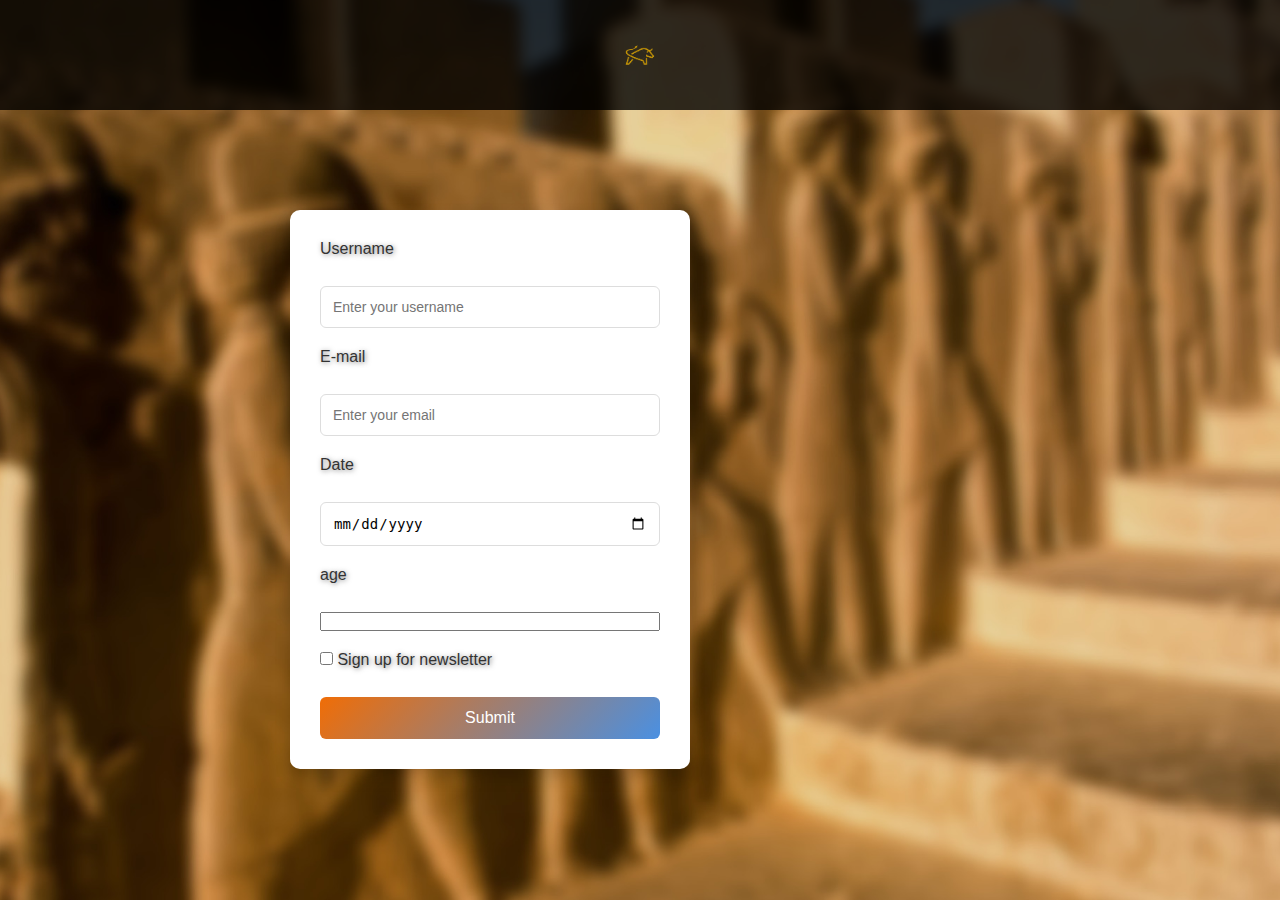
==== Contact.html @ b9647456 "Updated" ====
<!doctype html>
<html lang="en">
    <link rel="stylesheet" href="main.css">
    <head>
        <title>Contact</title>
        <style>
            * {
                margin: 0;
                padding: 0;
                box-sizing: border-box;
            }
    
            body, html {
                height: 100%;
                font-family: Arial, sans-serif;
            }
    
            body {
                background-image: url(image/Parsi.jpeg);
                background-size: 120%;
                background-position: center;
                background-repeat: no-repeat;
                background-color: black;
                color: white;
                animation: backgroundZoom 30s infinite alternate;
            }
    
            @keyframes backgroundZoom {
                0% {
                    background-size: 110%;
                }
                100% {
                    background-size: 120%;
                }
            }
    
            nav {
                display:flex;
                justify-content: space-around;
                padding: 20px 0;
                background-color: rgba(0, 0, 0, 0.8);
            }
    
            nav a {
                color: white;
                text-decoration: none;
                padding: 5px 10px;
                font-size: 16px;
            }
    
            nav a:hover {
                background-color: #555;
                border-radius: 3px;
            }
    
            nav img {
                width: 50px;
            }
            .container {
                text-align: center;
                margin-top: 150px;
                color: whitesmoke;
            }
    
            h1 {
                font-size: 40px;
                margin-bottom: 20px;
            }
    
            p {
                font-size: 18px;
                line-height: 1.5;
                margin-bottom: 20px;
                width: 70%;
                margin-left: auto;
                margin-right: auto;
            }
    
        </style>
      </head>
   <nav>
    <a href="index.html" class="logo"><img src="image/logo.png" alt="" width="60px"></a>
    <!DOCTYPE html>
   </nav>
 <header class="contact">
    <form>
        <label for="Username">Username</label>
        <input type="text" id="Username" placeholder="Enter your username" min="5" max="10" required>
    
        <label for="E-mail">E-mail</label>
        <input type="email" id="E-mail" placeholder="Enter your email" required>
    
        <label for="Date">Date</label>
        <input type="date" id="Date" required>
    
        <label for="age">age</label>
        <input type="number" id="age" min="3" max="50" required>
    
        <label for="NieuwsBrief">
          <input type="checkbox" id="NieuwsBrief" required> Sign up for newsletter
        </label>
    
        <input type="submit" value="Submit">
      </form>
 </header>

 </body>
</html>
---- main.css ----
body {
    background-image: url(image/Parsi.jpeg);
    background-size: cover;
    background-position: center;
    background-repeat: repeat;
    background-attachment: fixed;
    color: #D8D9D7;
    font-family: 'Arial', sans-serif;
    margin: 0;
    padding: 0;
}

html {
    scroll-behavior: smooth;
}
@keyframes zoomIn {
    0% {
        background-size: 170%;
        background-position: center;
    }
    100% {
        background-size: 170%;
        background-position: top right;
    }
}

div, header {
    max-width: 700px;
    margin: 100px auto;
    font-size: 20px;
    color: #A69E94;
    text-shadow: 1px 1px 5px rgba(0, 0, 0, 0.5);
}

p {
    color: #D8D9D7;
    text-shadow: 1px 1px 5px rgba(0, 0, 0, 0.5);
    line-height: 1.6;
}

nav {
    display: flex;
    justify-content: space-between;
    align-items: center;
    background-color: #57370D;
    padding: 10px 70px;
    font-size: 20px;
}

a {
    text-decoration: none;
    color: #FFE998;
    transition: color 0.3s ease;
}

a:hover {
    color: #735A4C;
}

a.logo {
    display: flex;
    justify-content: flex-start;
    padding: 10px;
}

.video-container {
    display: flex;
    justify-content: center;
    overflow: hidden;
    background-color: #A69E94;
    margin-bottom: 500px;
}

.centered {
    margin-left: 70%;
    margin-right: 70%;
}
* {
    box-sizing: border-box;
    margin: 0;
    padding: 0;
}


form {
    background-color: white;
    padding: 30px;
    border-radius: 10px;
    box-shadow: 0 8px 16px rgba(0, 0, 0, 0.15);
    width: 400px;
    display: flex;
    flex-direction: column;
    gap: 20px;
}

label {
    font-size: 16px;
    color: #333;
    font-weight: 500;
    margin-bottom: 8px;
}

input[type="text"],
input[type="email"],
input[type="date"],
input[type="datetime-local"] {
    padding: 12px;
    font-size: 14px;
    width: 100%;
    border: 1px solid #ddd;
    border-radius: 6px;
    transition: border-color 0.3s ease, box-shadow 0.3s ease;
}

input[type="submit"] {
    background: linear-gradient(135deg, #f06d06, #4a90e2);
    color: white;
    font-size: 16px;
    padding: 12px;
    border: none;
    border-radius: 6px;
    cursor: pointer;
    transition:  0.3s ease, transform 0.2s ease;
}

input[type="submit"]:hover {
    background: linear-gradient(135deg, #4a90e2, #f06d06);
    transform: translateY(-2px);
}

input[type="checkbox"] {
    accent-color: #f06d06;
    cursor: pointer;
}
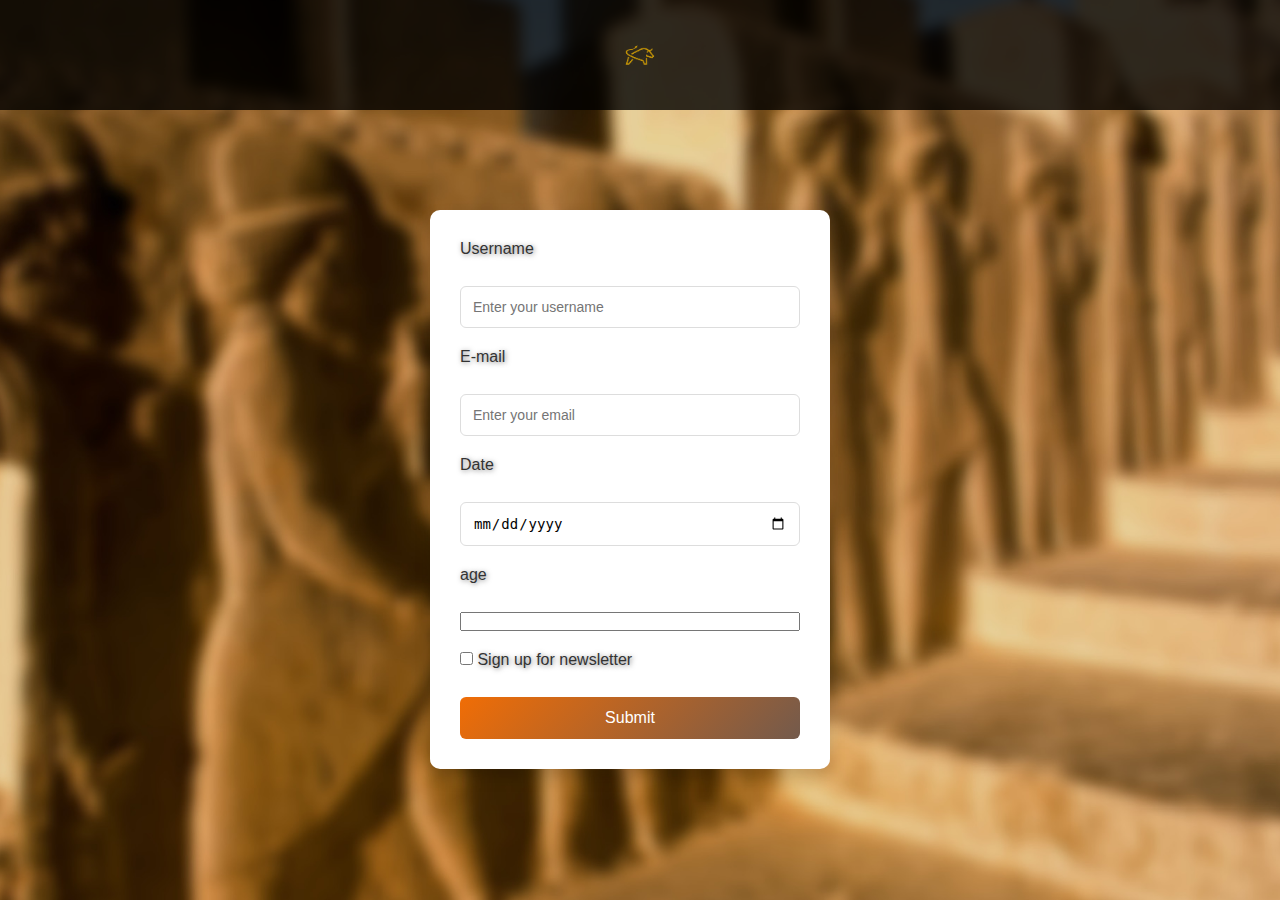
==== commit bd478e7a: "Changed the Hobby sections and contact form margin" ====
--- a/Contact.html
+++ b/Contact.html
@@ -56,12 +56,7 @@
             nav img {
                 width: 50px;
             }
-            .container {
-                text-align: center;
-                margin-top: 150px;
-                color: whitesmoke;
-            }
-    
+
             h1 {
                 font-size: 40px;
                 margin-bottom: 20px;
@@ -75,6 +70,7 @@
                 margin-left: auto;
                 margin-right: auto;
             }
+
     
         </style>
       </head>
@@ -82,27 +78,27 @@
     <a href="index.html" class="logo"><img src="image/logo.png" alt="" width="60px"></a>
     <!DOCTYPE html>
    </nav>
- <header class="contact">
-    <form>
-        <label for="Username">Username</label>
-        <input type="text" id="Username" placeholder="Enter your username" min="5" max="10" required>
-    
-        <label for="E-mail">E-mail</label>
-        <input type="email" id="E-mail" placeholder="Enter your email" required>
-    
-        <label for="Date">Date</label>
-        <input type="date" id="Date" required>
-    
-        <label for="age">age</label>
-        <input type="number" id="age" min="3" max="50" required>
-    
-        <label for="NieuwsBrief">
-          <input type="checkbox" id="NieuwsBrief" required> Sign up for newsletter
-        </label>
-    
-        <input type="submit" value="Submit">
-      </form>
- </header>
+    <header class="contact">
+        <form>
+            <label for="Username">Username</label>
+            <input type="text" id="Username" placeholder="Enter your username" min="5" max="10" required>
+
+            <label for="E-mail">E-mail</label>
+            <input type="email" id="E-mail" placeholder="Enter your email" required>
+
+            <label for="Date">Date</label>
+            <input type="date" id="Date" required>
+
+            <label for="age">age</label>
+            <input type="number" id="age" min="3" max="50" required>
+
+            <label for="NieuwsBrief">
+                <input type="checkbox" id="NieuwsBrief" required> Sign up for newsletter
+            </label>
+
+            <input type="submit" value="Submit">
+        </form>
+    </header>
 
  </body>
 </html>
--- a/main.css
+++ b/main.css
@@ -91,6 +91,7 @@
     display: flex;
     flex-direction: column;
     gap: 20px;
+    margin-left: 140px;
 }
 
 label {
@@ -113,7 +114,7 @@
 }
 
 input[type="submit"] {
-    background: linear-gradient(135deg, #f06d06, #4a90e2);
+    background: linear-gradient(135deg, #f06d06, #735A4C);
     color: white;
     font-size: 16px;
     padding: 12px;
@@ -124,7 +125,7 @@
 }
 
 input[type="submit"]:hover {
-    background: linear-gradient(135deg, #4a90e2, #f06d06);
+    background: linear-gradient(135deg, #A69E94, #f06d06);
     transform: translateY(-2px);
 }
 
@@ -132,4 +133,5 @@
     accent-color: #f06d06;
     cursor: pointer;
 }
+main
 
